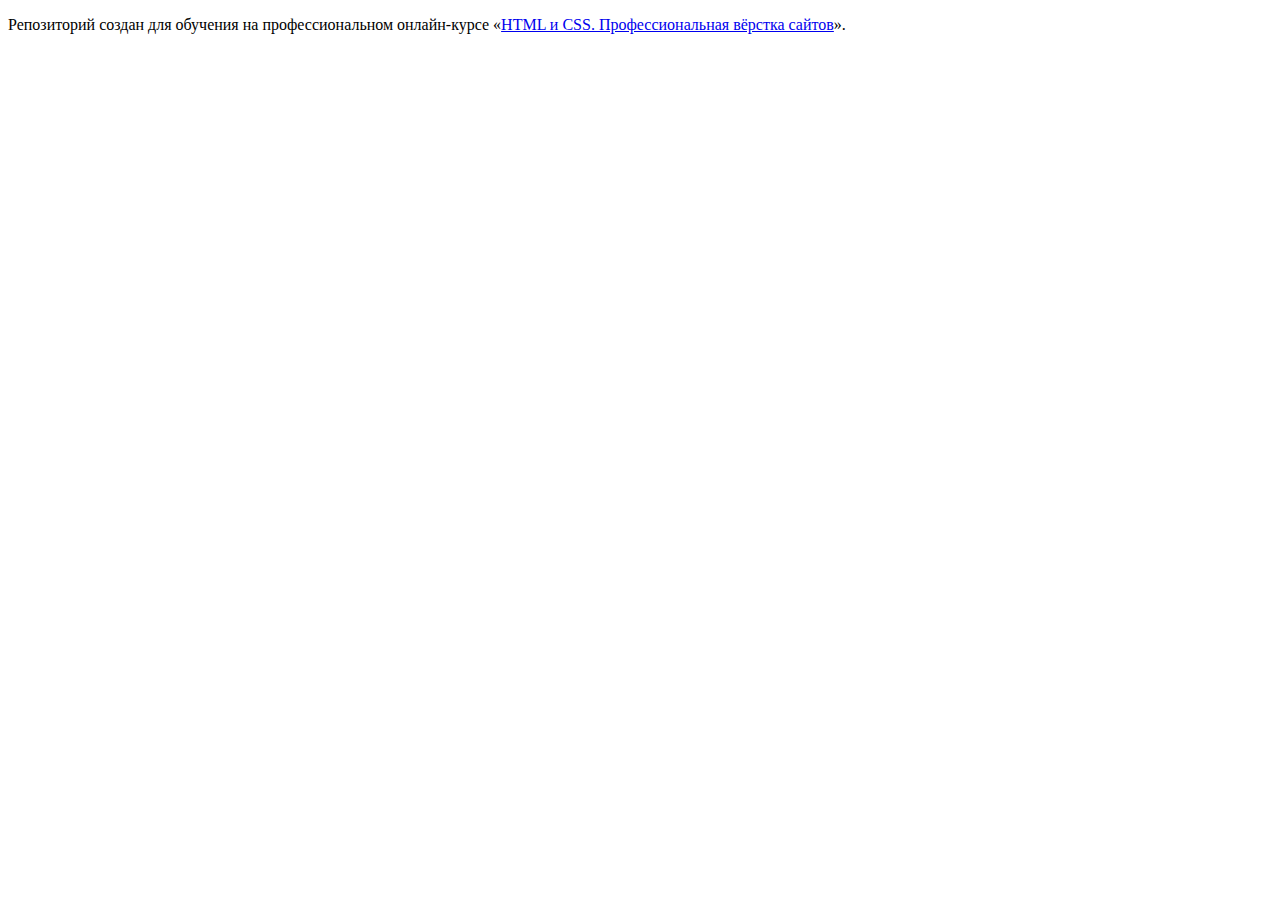
==== index.html @ 85254b1d ":hatching_chick:" ====
<!DOCTYPE html>
<html lang="ru">
  <head>
    <meta charset="utf-8">
    <title>HTML Academy: Девайс</title>
  </head>
  <body>

    <p>Репозиторий создан для обучения на профессиональном онлайн‑курсе «<a href="https://htmlacademy.ru/intensive/htmlcss">HTML и CSS. Профессиональная вёрстка сайтов</a>».</p>

  </body>
</html>
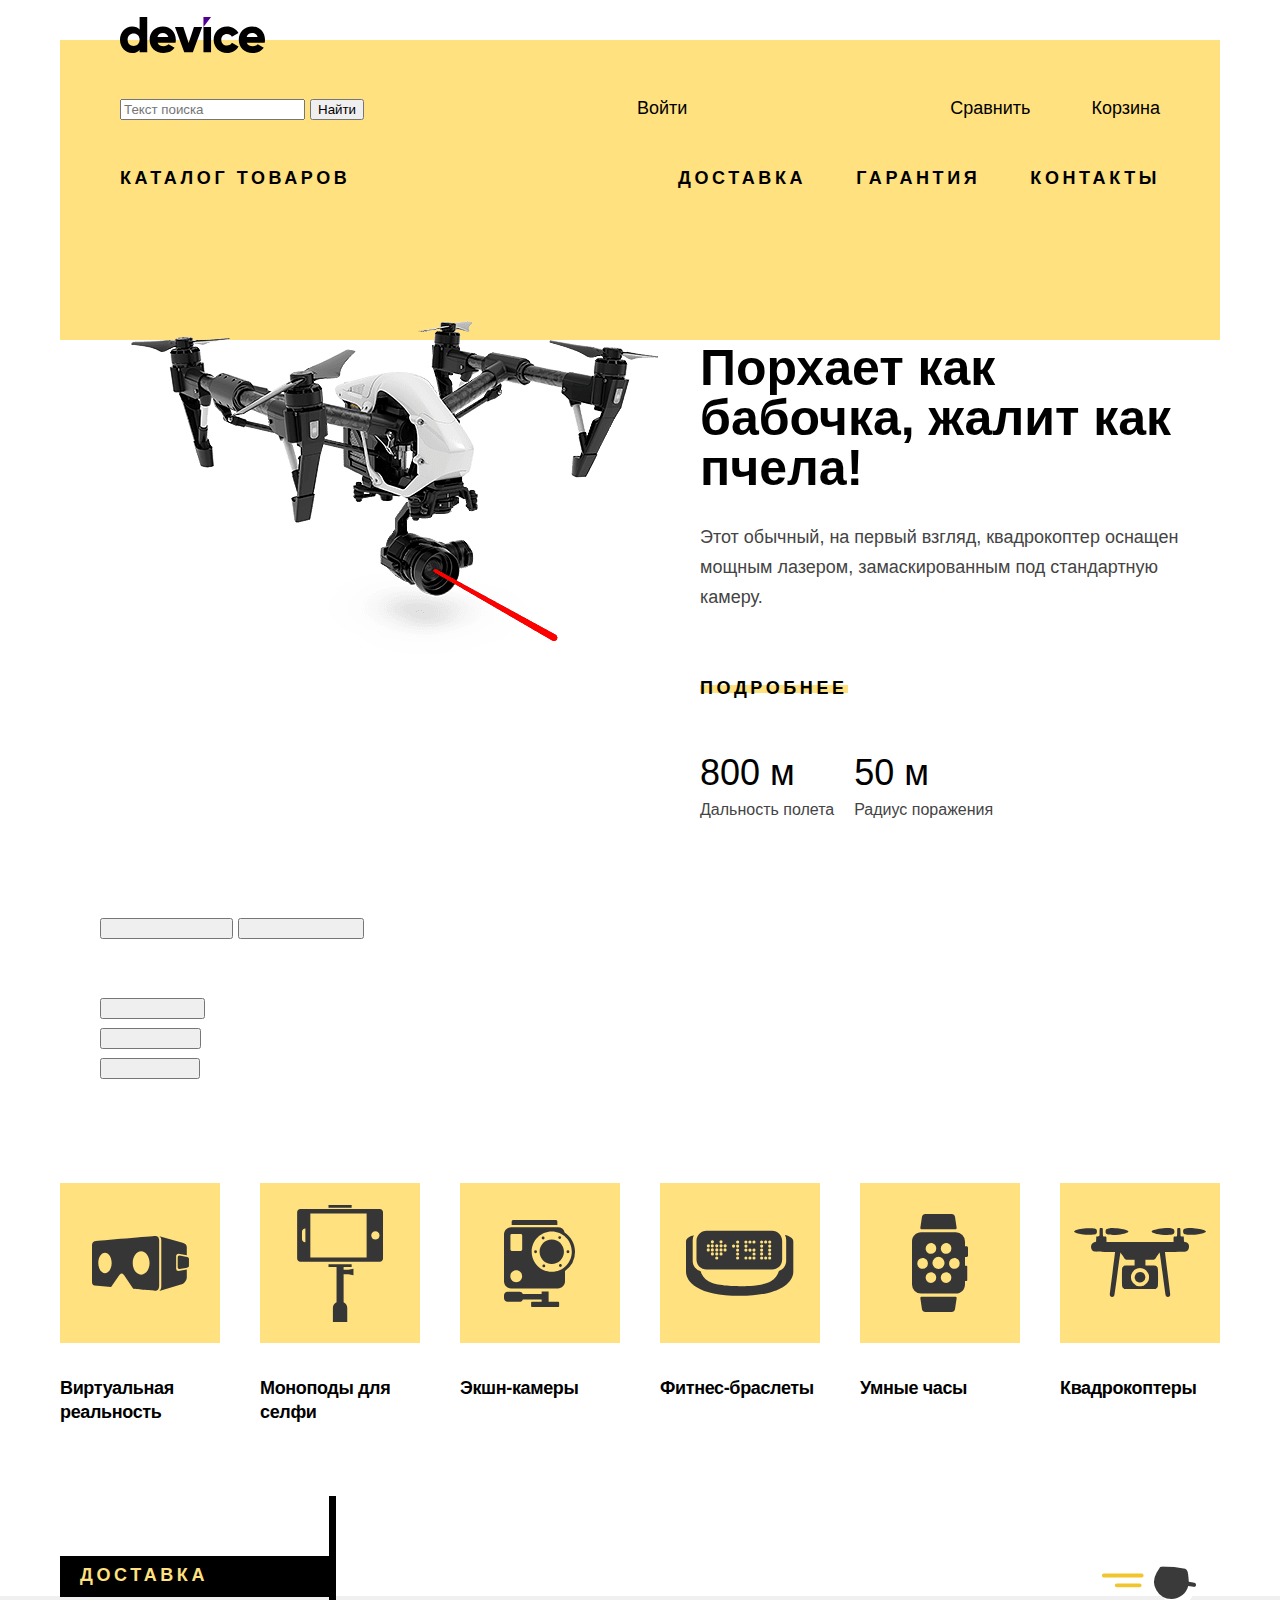
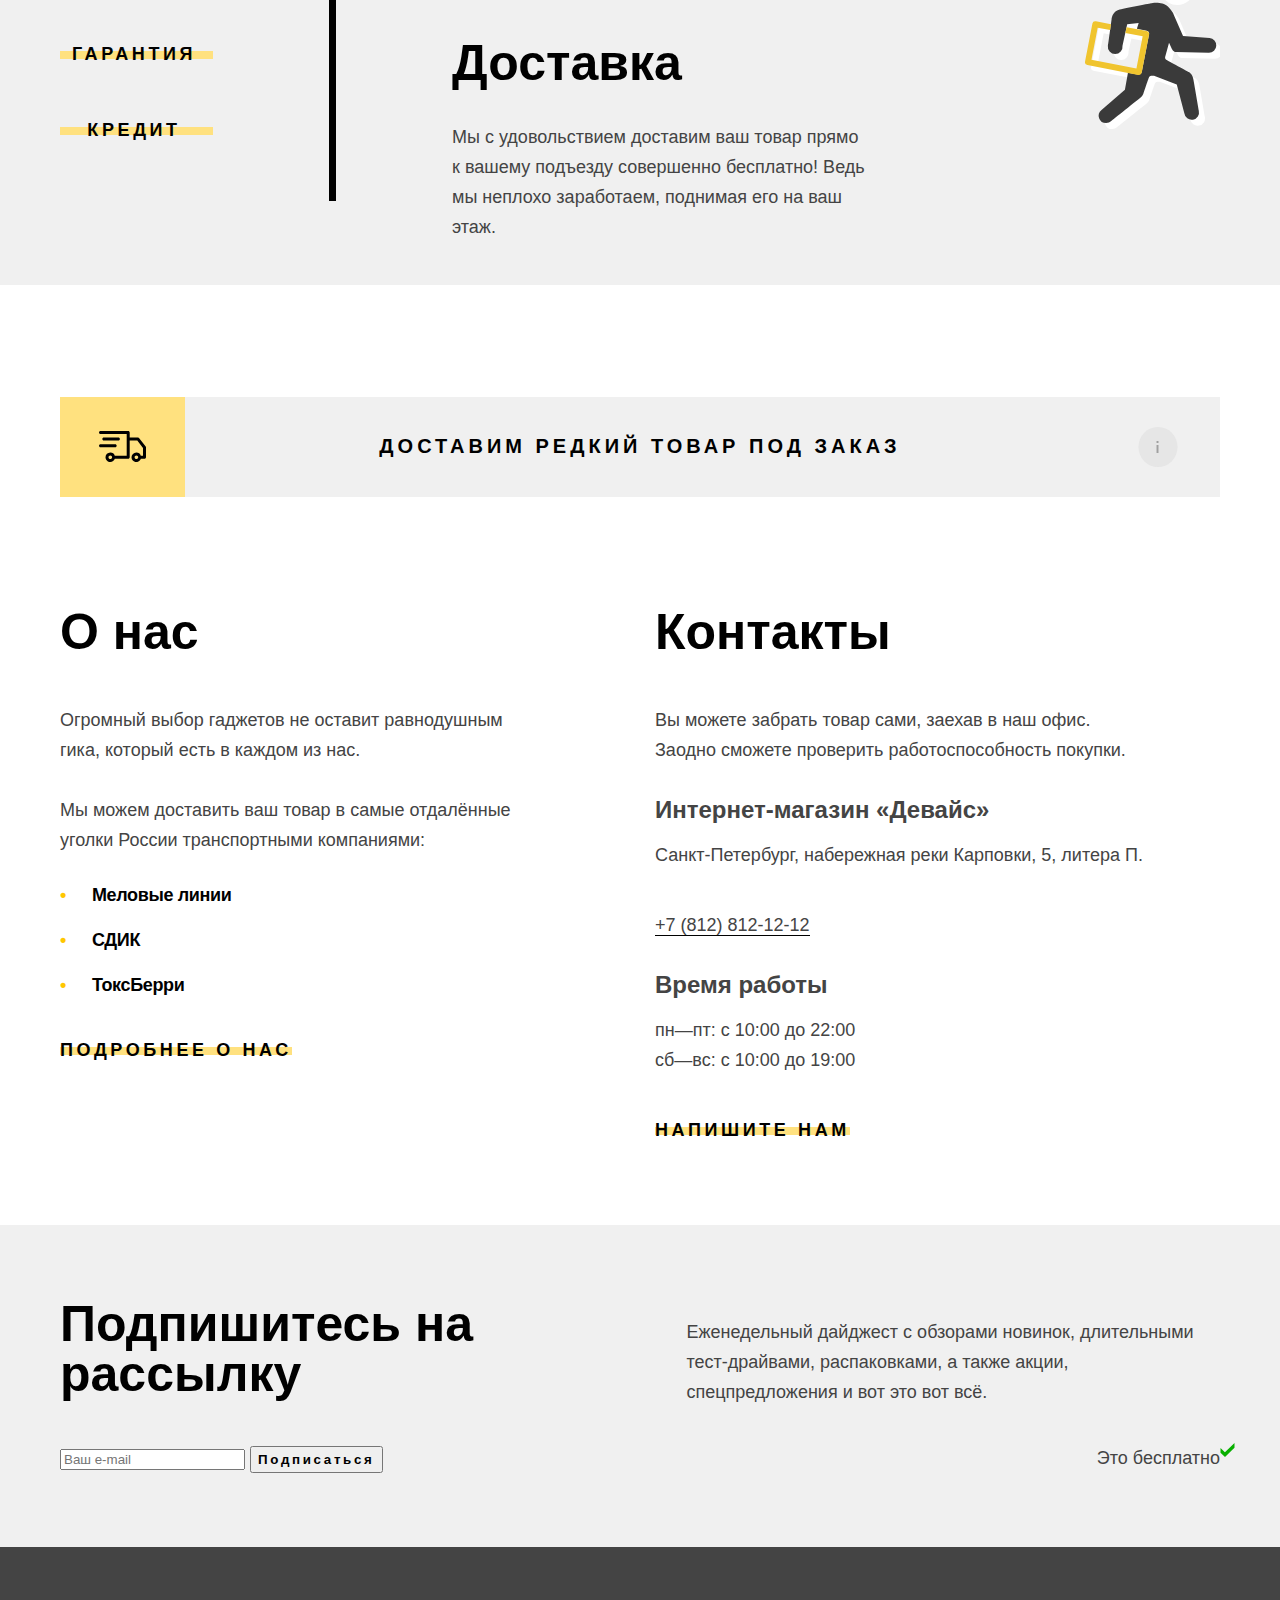
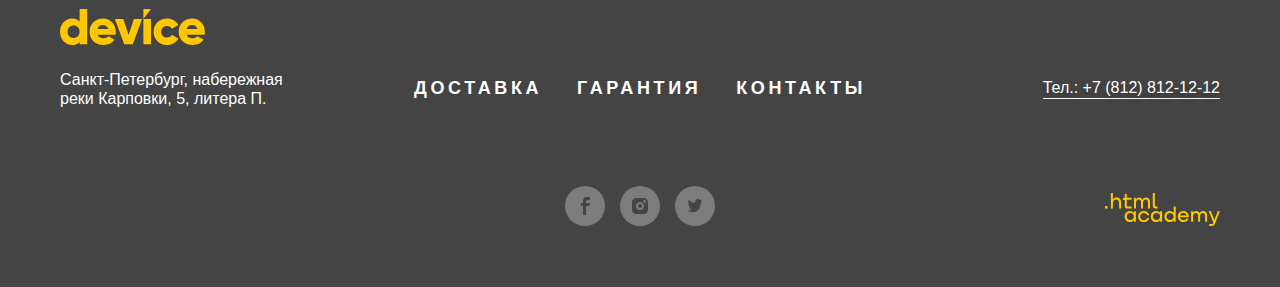
==== commit 3cc284e3: "Разметка главной и каталога" ====
--- a/index.html
+++ b/index.html
@@ -1,12 +1,265 @@
 <!DOCTYPE html>
 <html lang="ru">
-  <head>
-    <meta charset="utf-8">
-    <title>HTML Academy: Девайс</title>
-  </head>
-  <body>
 
-    <p>Репозиторий создан для обучения на профессиональном онлайн‑курсе «<a href="https://htmlacademy.ru/intensive/htmlcss">HTML и CSS. Профессиональная вёрстка сайтов</a>».</p>
+<head>
+    <meta charset="UTF-8">
+    <meta http-equiv="X-UA-Compatible" content="IE=edge">
+    <meta name="viewport" content="width=device-width, initial-scale=1.0">
+    <title>Device</title>
+    <link rel="stylesheet" href="styles/style.css">
+</head>
 
-  </body>
-</html>
+<body>
+    <header class="header-index container">
+        <div class="header-top">
+            <div class="header-inner-container">
+                <a class="header-logo"><img src="./images/logo-header.svg" alt="Device" width="145" height="36"></a>
+                <nav class="header-navigation">
+                    <div class="header-top-nav">
+                        <div class="header-top-nav-left">
+                            <form class="header-search" action="https://echo.htmlacademy.ru/" method="get">
+                                <input type="search" name="header-search" placeholder="Текст поиска">
+                                <input type="submit" value="Найти">
+                            </form>
+                            <a class="header-login" href="#">Войти</a>
+                        </div>
+                        <div class="header-top-nav-right">
+                            <a class="header-compare" href="#">Сравнить</a>
+                            <a class="header-basket" href="#">Корзина</a>
+                        </div>
+                    </div>
+                    <div class="header-undertop">
+                        <a class="dropdown" href="catalog.html">Каталог товаров</a>
+                        <div class="header-undertop-right">
+                            <a href="#">Доставка</a>
+                            <a href="#">Гарантия</a>
+                            <a href="#">Контакты</a>
+                        </div>
+                    </div>
+                </nav>
+                <h1 class="visually-hidden">Интернет-магазин Device</h1>
+            </div>
+        </div>
+        <section class="header-slider">
+            <h2 class="visually-hidden">Лучшие гаджеты от интернет-магазина Device</h2>
+            <ul class="header-slider-list">
+                <li class="header-slider-item">
+                    <div class="slider-image">
+                        <img class="header-slider-image" src="./images/index-slider/quadrocopter.png" alt="Фото квадрокоптера с лазером" width="560" height="560">
+                        <button class="slider-button slider-prev" type="button">
+            <span class="visually-hidden">Предыдущее фото</span>
+          </button>
+                        <button class="slider-button slider-next" type="button">
+            <span class="visually-hidden">Следующее фото</span>
+          </button>
+                    </div>
+                    <div class="header-slider-content">
+                        <p class="header-slider-title"><b>Порхает как бабочка, жалит как пчела!</b></p>
+                        <p class="header-slider-descr">Этот обычный, на первый взгляд, квадрокоптер оснащен мощным лазером, замаскированным под стандартную камеру.</p>
+                        <a class="btn-more" href="#">Подробнее</a>
+                        <div class="header-slider-parameters">
+                            <p class="slider-parameters-number">800 м<br><span class="header-slider-parameter">Дальность полета</span></p>
+                            <p class="slider-parameters-number">50 м<br><span class="header-slider-parameter">Радиус поражения</span></p>
+                        </div>
+                    </div>
+                </li>
+                <!-- <li class="header-slider-item">
+                    <div class="slider-image">
+                        <img class="header-slider-image" src="./images/index-slider/fitness-bracelet.png" alt="Фитнес-браслет для похудения" width="560" height="560">
+                        <button class="slider-button slider-prev" type="button">
+            <span class="visually-hidden">Предыдущее фото</span>
+          </button>
+                        <button class="slider-button slider-next" type="button">
+            <span class="visually-hidden">Следующее фото</span>
+          </button>
+                    </div>
+                    <div class="header-slider-content">
+                        <p class="header-slider-title"><b>Худеем правильно!</b></p>
+                        <p class="header-slider-descr">Мотивирующие фитнес-браслеты помогут найти в себе силы не пропускать занятия и соблюдать диету.</p>
+                        <a class="btn-more" href="#">Подробнее</a>
+                        <div class="header-slider-parameters">
+                            <p class="slider-parameters-number">48 часов<br><span class="header-slider-parameter">Без подзарядки</span></p>
+                        </div>
+                    </div>
+                </li>
+                <li class="header-slider-item">
+                    <div class="slider-image">
+                        <img class="header-slider-image" src="./images/index-slider/selfie-stick.png" alt="Длинная палка для селфи" width="560" height="560">
+                        <button class="slider-button slider-prev" type="button">
+            <span class="visually-hidden">Предыдущее фото</span>
+          </button>
+                        <button class="slider-button slider-next" type="button">
+            <span class="visually-hidden">Следующее фото</span>
+          </button>
+                    </div>
+                    <div class="header-slider-content">
+                        <p class="header-slider-title"><b>Делай селфи как Бен Стиллер!</b></p>
+                        <p class="header-slider-descr">Самая длинная палка для селфи доступна в нашем магазине. Восемь (Восемь, Карл!) метров длиной и весом всего 5 кг.</p>
+                        <a class="btn-more" href="#">Подробнее</a>
+                        <div class="header-slider-parameters">
+                            <p class="slider-parameters-number">8,5 м<br><span class="header-slider-parameter">Длина палки</span></p>
+                            <p class="slider-parameters-number">5 кг<br><span class="header-slider-parameter">Вес палки</span></p>
+                            <p class="slider-parameters-number">Карбон<br><span class="header-slider-parameter">Материал</span></p>
+                        </div>
+                    </div>
+                </li> -->
+            </ul>
+            <ol class="header-slider-pagination">
+                <li class="slider-pagination-item">
+                    <button class="slider-pagination-button slider-pagination-button-current" type="button">
+            <span class="visually-hidden">Первый слайд</span>
+          </button>
+                </li>
+                <li class="slider-pagination-item">
+                    <button class="slider-pagination-button slider-pagination-button-current" type="button">
+            <span class="visually-hidden">Второй слайд</span>
+          </button>
+                </li>
+                <li class="slider-pagination-item">
+                    <button class="slider-pagination-button slider-pagination-button-current" type="button">
+            <span class="visually-hidden">Третий слайд</span>
+          </button>
+                </li>
+            </ol>
+        </section>
+    </header>
+    <main class="main-index main-container">
+        <section class="catalog container">
+            <h2 class="visually-hidden">Популярные товары</h2>
+            <ul class="items">
+                <li class="item">
+                    <div class="item-img item-1"></div>
+                    <a href="#">Виртуальная реальность</a>
+                </li>
+                <li class="item">
+                    <div class="item-img item-2"></div>
+                    <a href="#">Моноподы для селфи</a>
+                </li>
+                <li class="item">
+                    <div class="item-img item-3"></div>
+                    <a href="#">Экшн-камеры</a>
+                </li>
+                <li class="item">
+                    <div class="item-img item-4"></div>
+                    <a href="#">Фитнес-браслеты</a>
+                </li>
+                <li class="item">
+                    <div class="item-img item-5"></div>
+                    <a href="#">Умные часы</a>
+                </li>
+                <li class="item">
+                    <div class="item-img item-6"></div>
+                    <a href="#">Квадрокоптеры</a>
+                </li>
+            </ul>
+        </section>
+        <section class="delivery">
+            <div class="delivery-position container">
+                <h2 class="visually-hidden">Доставка от интернет-магазина Device</h2>
+                <div class="delivery-inner">
+                    <div class="slider-conditions">
+                        <div class="slider-left-position">
+                            <ul class="slider-left">
+                                <li class="delivery-slider-active">Доставка</li>
+                                <li class="delivery-slider-default">Гарантия</li>
+                                <li class="delivery-slider-default">Кредит</li>
+                            </ul>
+                        </div>
+                        <dl class="slider-right">
+                            <dt>Доставка</dt>
+                            <dd>Мы с удовольствием доставим ваш товар прямо к вашему подъезду совершенно бесплатно! Ведь мы неплохо заработаем, поднимая его на ваш этаж.</dd>
+                            <dt class="visually-hidden">Гарантия</dt>
+                            <dd class="visually-hidden">Если из-за возгорания купленного у нас товара у вас сгорит дом — не переживайте, мы выдадим вам новый. Товар, не дом, конечно же.</dd>
+                            <dt class="visually-hidden">Кредит</dt>
+                            <dd class="visually-hidden">Залезть в долговую яму стало проще! Кредитные консультанты подберут для вас наиболее выгодные условия кредита. Выгодные для банка, разумеется.</dd>
+                        </dl>
+                    </div>
+                    <img src="./images/icons/delivery-icon.svg" alt="" width="136" height="164">
+                </div>
+            </div>
+        </section>
+        <section class="delivery-on-order container">
+            <h2 class="visually-hidden">Доставка гаджетов под заказ от интернет-магазина Device</h2>
+            <div class="delivery-on-order-inner">
+                <div class="delivery-on-order-left-icon"></div>
+                <p>Доставим редкий товар под заказ</p>
+                <div class="delivery-on-order-right-icon">
+                    <img src="./images/icons/inform-icon.svg" alt="" width="40" height="40">
+                </div>
+            </div>
+        </section>
+        <section class="about container">
+            <div class="about-us">
+                <h2>О нас</h2>
+                <p>Огромный выбор гаджетов не оставит равнодушным гика, который есть в каждом из нас.</p>
+                <p>Мы можем доставить ваш товар в самые отдалённые уголки России транспортными компаниями:</p>
+                <ul>
+                    <li>Меловые линии</li>
+                    <li>СДИК</li>
+                    <li>ТоксБерри</li>
+                </ul>
+                <a class="btn-more" href="#">Подробнее о нас</a>
+            </div>
+            <div class="contacts">
+                <h2>Контакты</h2>
+                <p>Вы можете забрать товар сами, заехав в наш офис.<br> Заодно сможете проверить работоспособность покупки.
+                </p>
+                <p class="contacts-name"><b>Интернет-магазин «Девайс»</b></p>
+                <address>
+          <p>Санкт-Петербург, набережная реки Карповки, 5, литера П.</p>
+          <a class="contacts-tel" href="tel:+78128121212">+7 (812) 812-12-12</a>
+        </address>
+                <p class="contacts-name"><b>Время работы</b></p>
+                <p>пн—пт: с 10:00 до 22:00<br>сб—вс: с 10:00 до 19:00</p>
+                <a class="btn-more" href="#">Напишите нам</a>
+            </div>
+        </section>
+        <section class="subscribe">
+            <div class="container">
+                <div class="subscribe-content">
+                    <h2>Подпишитесь на рассылку</h2>
+                    <p>Еженедельный дайджест с обзорами новинок, длительными тест-драйвами, распаковками, а также акции, спецпредложения и вот это вот всё.</p>
+                </div>
+                <div class="subscribe-contacts">
+                    <form action="https://echo.htmlacademy.ru/" method="post" class="subscribe-form">
+                        <input type="email" name="email" id="subscribe-form" placeholder="Ваш e-mail">
+                        <button class="subscribe-btn">Подписаться</button>
+                    </form>
+                    <p>Это бесплатно</p>
+                </div>
+            </div>
+        </section>
+    </main>
+    <footer>
+        <div class="footer-wrapper">
+            <div class="footer-container container">
+                <a class="footer-logo"><img src="./images/logo-footer.svg" alt="интернет-магазин Device" width="144.9" height="36"></a>
+                <div class="footer-content">
+                    <p>Санкт-Петербург, набережная реки Карповки, 5, литера П.</p>
+                    <ul class="footer-nav">
+                        <li><a href="#">Доставка</a></li>
+                        <li><a href="#">Гарантия</a></li>
+                        <li><a href="#">Контакты</a></li>
+                    </ul>
+                    <a class="footer-tel" href="tel:+78128121212">Тел.: +7 (812) 812-12-12</a>
+                </div>
+                <div class="footer-bottom">
+                    <div class="footer-line"></div>
+                    <ul class="footer-socials">
+                        <li><a class="facebook-icon" href="https://www.facebook.com/htmlacademy"><span
+                class="visually-hidden">Facebook</span></a></li>
+                        <li><a class="instagram-icon" href="https://www.instagram.com/htmlacademy/"><span
+                class="visually-hidden">Instagram</span></a></li>
+                        <li><a class="twitter-icon" href="https://www.twitter.com/htmlacademy_ru"><span
+                class="visually-hidden">Twitter</span></a></li>
+                    </ul>
+                    <div class="footer-partner">
+                        <a href="https://htmlacademy.ru/"><img src="./images/logo-academy.svg" alt="html academy" width="115" height="33"></a>
+                    </div>
+                </div>
+            </div>
+        </div>
+    </footer>
+</body>
+
+</html>--- a/styles/style.css
+++ b/styles/style.css
@@ -0,0 +1,1082 @@
+/* Colors */
+
+:root {
+    --black: #000000;
+    --dark: #444444;
+    --gray: #dcdcdc;
+    --light-gray: #ebebeb;
+    --light: #f0f0f0;
+    --white: #ffffff;
+    --yellow: #ffe17f;
+    --yellow-hover: #ffc700;
+    --violet: #af4fff;
+    --red: #ff3d3d;
+    --orange: #fd912e;
+    --green: #08af00;
+}
+
+
+/* цвета внесла все, что были указаны в палитре в макете» */
+
+
+/* Fonts */
+
+@font-face {
+    font-family: "Raleway";
+    font-style: normal;
+    font-weight: 800;
+    src: url("fonts/raleway/raleway-800.woff2") format("woff2");
+    font-display: swap;
+}
+
+@font-face {
+    font-family: "Rubik";
+    font-style: normal;
+    font-weight: 400;
+    src: url("fonts/rubik/rubik-400.woff2") format("woff2");
+    font-display: swap;
+}
+
+@font-face {
+    font-family: "Rubik";
+    font-style: normal;
+    font-weight: 700;
+    src: url("fonts/rubik/rubik-700.woff2") format("woff2");
+    font-display: swap;
+}
+
+@font-face {
+    font-family: "Rubik";
+    font-style: normal;
+    font-weight: 800;
+    src: url("fonts/rubik/rubik-800.woff2") format("woff2");
+    font-display: swap;
+}
+
+
+/* скрыла пока что так заголовки, которые не будут выводиться */
+
+.visually-hidden {
+    visibility: hidden;
+    width: 0;
+    height: 0;
+}
+
+
+/* General */
+
+html {
+    height: 100%;
+}
+
+body {
+    margin: 0;
+    display: flex;
+    flex-direction: column;
+    min-height: 100%;
+    font-family: "Rubik", sans-serif;
+    font-size: 18px;
+    line-height: 30px;
+    background-color: var(--white);
+    color: var(--dark);
+}
+
+.container {
+    width: 1160px;
+    margin: 0 auto;
+}
+
+.main-container {
+    flex-grow: 1;
+}
+
+.btn-more {
+    position: relative;
+    font-family: "Raleway", sans-serif;
+    font-weight: 800;
+    line-height: 21.13px;
+    color: var(--black);
+    text-transform: uppercase;
+    text-decoration: none;
+    letter-spacing: 0.2em;
+    text-align: center;
+}
+
+.btn-more::after {
+    display: block;
+    position: absolute;
+    content: " ";
+    top: 35%;
+    width: 100%;
+    height: 8px;
+    background-color: var(--yellow);
+    z-index: -1;
+}
+
+h2 {
+    font-family: "Raleway", sans-serif;
+    font-size: 50px;
+    font-weight: 800;
+    line-height: 50px;
+    color: var(--black);
+}
+
+
+/* Header */
+
+
+/* Формы пока что не трогала */
+
+
+/* Общее */
+
+.header-top {
+    height: 300px;
+    margin-top: 40px;
+    background-color: var(--yellow);
+    color: var(--black);
+}
+
+.header-inner-container {
+    width: 1040px;
+    display: flex;
+    flex-direction: column;
+    margin: auto;
+    position: relative;
+    bottom: 22.61px;
+}
+
+.header-navigation a {
+    text-decoration: none;
+    color: var(--black);
+}
+
+.header-logo img {
+    display: block;
+}
+
+.header-logo {
+    margin-bottom: 40px;
+    width: 145px;
+}
+
+
+/* Верхняя строка header-меню */
+
+.header-top-nav {
+    display: flex;
+    align-items: center;
+    margin-bottom: 45px;
+}
+
+.header-top-nav-left {
+    display: flex;
+    align-items: center;
+}
+
+.header-search {
+    width: 517px;
+}
+
+.header-top-nav-left a {
+    margin-left: auto;
+}
+
+
+/* .header-login::before {
+    display: block;
+    content: "";
+    width: 15px;
+    height: 12px;
+    background-image: url('../images/icons/header/login-icon.svg');
+    background-repeat: no-repeat;
+    background-size: contain;
+} */
+
+.header-top-nav-right {
+    display: flex;
+    align-items: center;
+    justify-content: flex-end;
+    margin-left: auto;
+    width: 240px;
+}
+
+.header-top-nav-right a:not(:last-child) {
+    margin-right: 61px;
+}
+
+
+/* .header-compare::before {
+    display: block;
+    content: "";
+    width: 10px;
+    height: 12px;
+    background-image: url('../images/icons/header/compare-icon.svg');
+    background-repeat: no-repeat;
+    background-size: contain;
+} */
+
+
+/* .header-basket::before {
+    display: block;
+    content: "";
+    width: 13px;
+    height: 21px;
+    background-image: url('../images/icons/header/basket-icon.svg');
+    background-repeat: no-repeat;
+    background-size: contain;
+} */
+
+
+/* Вторая строка в header-меню */
+
+.header-undertop {
+    display: flex;
+    font-family: "Raleway", sans-serif;
+    font-weight: 800;
+    line-height: 21.13px;
+    text-transform: uppercase;
+    letter-spacing: 0.2em;
+}
+
+.dropdown {
+    margin-right: auto;
+}
+
+.header-undertop-right {
+    width: 471px;
+    display: flex;
+    justify-content: flex-end;
+}
+
+.header-undertop-right a:not(:last-child) {
+    margin-right: 50px;
+}
+
+
+/* .dropdown::after {
+    display: block;
+    content: "";
+    width: 50px;
+    height: 50px;
+    background-image: url('../images/icons/header/catalog-dropdown-icon.svg');
+} */
+
+
+/* Header slider */
+
+.header-slider h2,
+.header-slider-list {
+    margin: 0;
+}
+
+.header-slider-item {
+    display: flex;
+    list-style-type: none;
+    position: relative;
+    bottom: 32px;
+}
+
+.header-slider-image {
+    margin-right: 40px;
+    position: relative;
+    bottom: 120px;
+}
+
+.header-slider-title {
+    margin: 0;
+    margin-bottom: 29px;
+    font-family: "Raleway", sans-serif;
+    font-size: 50px;
+    font-weight: 800;
+    line-height: 50px;
+    color: var(--black);
+}
+
+.header-slider-descr {
+    margin: 0;
+    margin-bottom: 61px;
+}
+
+.header-slider-content a {
+    display: inline-block;
+}
+
+.header-slider-content .btn-more {
+    margin-bottom: 59px;
+}
+
+.header-slider-parameters {
+    display: flex;
+}
+
+.header-slider-parameter {
+    margin-top: 12px;
+    font-size: 16px;
+    color: var(--dark)
+}
+
+.slider-parameters-number {
+    font-size: 36px;
+    color: var(--black);
+}
+
+.header-slider-parameters p {
+    margin: 0;
+}
+
+.header-slider-parameters p:not(:last-child) {
+    margin-right: 20px;
+}
+
+.slider-pagination-item {
+    list-style: none;
+}
+
+
+/* Catalog */
+
+.catalog {
+    margin-bottom: 172px;
+}
+
+.items {
+    display: flex;
+    margin: 0 auto;
+    padding: 0;
+}
+
+.item {
+    list-style-type: none;
+}
+
+.item:not(:last-child) {
+    margin-right: 40px;
+}
+
+.item-img {
+    width: 160px;
+    height: 160px;
+    background-color: var(--yellow);
+    background-size: auto;
+    background-repeat: no-repeat;
+    background-position: center;
+    margin-bottom: 33px;
+}
+
+.item-1 {
+    background-image: url("../images/index-catalog/catalog-1.svg");
+}
+
+.item-2 {
+    background-image: url("../images/index-catalog/catalog-2.svg");
+}
+
+.item-3 {
+    background-image: url("../images/index-catalog/catalog-3.svg");
+}
+
+.item-4 {
+    background-image: url("../images/index-catalog/catalog-4.svg");
+}
+
+.item-5 {
+    background-image: url("../images/index-catalog/catalog-5.svg");
+}
+
+.item-6 {
+    background-image: url("../images/index-catalog/catalog-6.svg");
+}
+
+.item a {
+    display: block;
+    font-family: "Raleway", sans-serif;
+    font-weight: 800;
+    line-height: 24px;
+    text-decoration: none;
+    color: var(--black);
+    letter-spacing: -0.02em;
+}
+
+
+/* Delivery */
+
+.delivery {
+    background-color: var(--light);
+    height: 289px;
+    margin-bottom: 70px;
+}
+
+.delivery-inner {
+    display: flex;
+}
+
+.delivery-inner img {
+    position: relative;
+    bottom: 72px;
+}
+
+.slider-right {
+    width: 46%;
+    margin: 0;
+    padding: 0;
+    padding-left: 116px;
+}
+
+.slider-conditions {
+    display: flex;
+    margin-right: 123.85px;
+}
+
+.slider-conditions dt {
+    margin-bottom: 34px;
+    font-family: "Raleway", sans-serif;
+    font-size: 50px;
+    line-height: 50px;
+    color: var(--black);
+    font-weight: 800;
+}
+
+.slider-conditions dd {
+    margin-left: 0;
+}
+
+.slider-left {
+    border-right: 7px solid var(--black);
+    padding-left: 0;
+    position: relative;
+    bottom: 160px;
+    padding-top: 60px;
+    padding-bottom: 60px;
+}
+
+.delivery-slider-default {
+    position: relative;
+    z-index: 1;
+    font-family: "Raleway", sans-serif;
+    text-align: center;
+    line-height: 21.13px;
+    font-weight: 800;
+    text-transform: uppercase;
+    list-style-type: none;
+    color: var(--black);
+    letter-spacing: 0.2em;
+    padding-right: 121px;
+}
+
+.slider-left li:not(:last-child) {
+    margin-bottom: 55px;
+}
+
+.slider-left li:first-child {
+    margin-bottom: 47px;
+}
+
+.delivery-slider-default::after {
+    display: block;
+    position: absolute;
+    content: " ";
+    top: 35%;
+    width: 152.73px;
+    height: 8px;
+    background-color: var(--yellow);
+    z-index: -1;
+}
+
+.delivery-slider-active {
+    padding-top: 9px;
+    padding-left: 20px;
+    padding-bottom: 11px;
+    background-color: var(--black);
+    color: var(--yellow);
+    font-family: "Raleway", sans-serif;
+    line-height: 21.13px;
+    font-weight: 800;
+    text-transform: uppercase;
+    list-style-type: none;
+    letter-spacing: 0.2em;
+    padding-right: 121px;
+}
+
+
+/* Delivery on order */
+
+.delivery-on-order {
+    margin-bottom: 70px;
+}
+
+.delivery-on-order-inner {
+    display: flex;
+    justify-content: space-between;
+    background-color: var(--light);
+}
+
+.delivery-on-order p {
+    margin: auto;
+    display: flex;
+    justify-content: center;
+    flex-grow: 1;
+    font-family: "Raleway", sans-serif;
+    font-size: 20px;
+    font-weight: 800;
+    line-height: 23.48px;
+    text-transform: uppercase;
+    color: var(--black);
+    letter-spacing: 0.2em;
+}
+
+.delivery-on-order-left-icon {
+    width: 125px;
+    height: 100px;
+    background-color: var(--yellow);
+    background-image: url("../images/icons/truck-icon.svg");
+    background-repeat: no-repeat;
+    background-size: auto;
+    background-position: center;
+}
+
+.delivery-on-order-right-icon {
+    width: 125px;
+}
+
+.delivery-on-order img {
+    position: relative;
+    top: 50%;
+    left: 50%;
+    transform: translate(-50%, -50%);
+}
+
+
+/* About*/
+
+.about {
+    display: flex;
+    margin-bottom: 80px;
+}
+
+.about-us {
+    width: 40%;
+    margin-right: 131px;
+}
+
+.about-us p,
+.contacts p {
+    margin: 0;
+    margin-bottom: 30px;
+}
+
+.about-us ul {
+    margin-top: 0;
+    margin-bottom: 40px;
+    padding-left: 26px;
+}
+
+.about-us h2,
+.contacts h2 {
+    margin: 0;
+    margin-top: 40px;
+    margin-bottom: 48px;
+}
+
+.about-us li {
+    font-weight: 700;
+    line-height: 20px;
+    color: var(--black);
+    letter-spacing: -0.02em;
+    list-style-type: none;
+}
+
+.about-us li:not(:last-child) {
+    margin-bottom: 25px;
+}
+
+.about-us li::before {
+    content: '\2022';
+    color: var(--yellow-hover);
+    position: relative;
+    left: -26px;
+}
+
+.contacts address {
+    font-style: normal;
+    margin-bottom: 30px;
+}
+
+.contacts address p {
+    margin-bottom: 0;
+}
+
+p.contacts-name {
+    font-weight: 700;
+    font-size: 24px;
+    margin-bottom: 15px;
+}
+
+.contacts-tel {
+    color: inherit;
+    border-bottom: 1px solid var(--black);
+    text-decoration: none;
+}
+
+.contacts p:last-of-type {
+    margin-bottom: 40px;
+}
+
+
+/* Subscribe */
+
+.subscribe {
+    display: flex;
+    flex-direction: column;
+    padding-top: 74px;
+    padding-bottom: 56px;
+    position: relative;
+    background-color: var(--light);
+}
+
+.subscribe h2 {
+    margin: 0;
+}
+
+.subscribe-content {
+    display: flex;
+}
+
+.subscribe-content h2 {
+    width: 40%;
+}
+
+.subscribe-content p {
+    width: 46%;
+    margin-left: auto;
+}
+
+.subscribe-contacts {
+    margin-top: auto;
+    display: flex;
+    align-items: center;
+}
+
+.subscribe-contacts p {
+    margin-left: auto;
+}
+
+.subscribe-btn {
+    font-family: "Raleway", sans-serif;
+    font-weight: 800;
+    line-height: 21px;
+    letter-spacing: 0.2em;
+    cursor: pointer;
+    text-align: center;
+}
+
+.subscribe-contacts p::after {
+    content: "";
+    width: 20px;
+    height: 20px;
+    position: absolute;
+    background-image: url('../images/icons/mark-icon.svg');
+    background-repeat: no-repeat;
+    block-size: cover;
+}
+
+
+/* Footer */
+
+.footer-wrapper {
+    background-color: var(--dark);
+}
+
+.footer-container {
+    padding-top: 62px;
+    padding-bottom: 61px;
+    display: flex;
+    flex-direction: column;
+}
+
+.footer-container a {
+    color: var(--white);
+    text-decoration: none;
+}
+
+.footer-container p {
+    font-size: 16px;
+    line-height: 19px;
+    color: var(--white);
+}
+
+.footer-content {
+    display: flex;
+    align-items: center;
+    margin-bottom: 62px;
+}
+
+.footer-content p {
+    width: 20%;
+}
+
+.footer-tel {
+    margin-left: auto;
+    font-size: 16px;
+    line-height: 20px;
+    border-bottom: 1px solid var(--white);
+    text-shadow: 0px 4px 4px rgba(0, 0, 0, 0.25);
+}
+
+.footer-nav {
+    display: flex;
+    justify-content: center;
+    width: 60%;
+    padding: 0;
+    font-family: "Raleway", sans-serif;
+    font-weight: 800;
+    line-height: 21.13px;
+    text-transform: uppercase;
+    letter-spacing: 0.2em;
+    list-style-type: none;
+}
+
+.footer-nav li:not(:last-child) {
+    margin-right: 35px;
+}
+
+.footer-bottom {
+    display: flex;
+}
+
+.footer-partner {
+    width: 20%;
+    position: relative;
+}
+
+.footer-bottom img {
+    display: block;
+    margin-left: auto;
+    position: absolute;
+    bottom: 0;
+    right: 0;
+}
+
+.footer-line {
+    width: 20%;
+}
+
+.footer-socials {
+    margin: 0 auto;
+    padding: 0;
+    display: flex;
+    list-style: none;
+}
+
+.footer-socials li:not(:last-child) {
+    margin-right: 15px;
+}
+
+.footer-socials a {
+    display: block;
+    width: 40px;
+    height: 40px;
+    border-radius: 50%;
+    background-color: rgba(255, 255, 255, 0.3);
+}
+
+.facebook-icon {
+    background-image: url("../images/icons/social/facebook-icon.svg");
+    background-size: 9px auto;
+    background-repeat: no-repeat;
+    background-position: center;
+}
+
+.instagram-icon {
+    background-image: url("../images/icons/social/instagram-icon.svg");
+    background-size: 16px auto;
+    background-repeat: no-repeat;
+    background-position: center;
+}
+
+.twitter-icon {
+    background-image: url("../images/icons/social/twitter-icon.svg");
+    background-size: 14px auto;
+    background-repeat: no-repeat;
+    background-position: center;
+}
+
+
+/* Страница каталога catalog.html*/
+
+
+/* General */
+
+.main-inner {
+    color: var(--black);
+    background-color: var(--light);
+}
+
+.page-undertop-container {
+    width: 1040px;
+    display: flex;
+    flex-direction: column;
+    margin: 0 auto;
+}
+
+
+/* Header */
+
+.header-top {
+    margin-bottom: 35px;
+}
+
+.topmenuitem-disabled {
+    opacity: 0.3;
+}
+
+.header-top-catalog {
+    height: 186px;
+}
+
+
+/* Main */
+
+.catalog-top {
+    background-color: var(--white);
+}
+
+.catalog-head h1 {
+    margin: 0;
+    margin-bottom: 16px;
+    font-family: "Raleway", sans-serif;
+    font-size: 50px;
+    font-weight: 800;
+    line-height: 50px;
+    color: var(--black);
+}
+
+.catalog-products-container {
+    display: flex;
+    width: 1160px;
+    background-color: var(--light);
+}
+
+
+/* Breadcrumbs */
+
+.breadcrumbs {
+    display: flex;
+    font-size: 16px;
+    line-height: 19px;
+    margin: 0;
+    padding-left: 0;
+    margin-bottom: 35px;
+}
+
+.breadcrumbs-link {
+    color: inherit;
+    text-decoration: none;
+}
+
+.breadcrumbs-item {
+    list-style-type: none;
+}
+
+.breadcrumbs-item:not(:last-child) {
+    margin-right: 36px;
+}
+
+.breadcrumbs-item:not(:last-child)::after {
+    content: "";
+    display: block;
+    width: 4px;
+    height: 7px;
+    background-image: url('../images/icons/breadcrumbs-icon.svg');
+    background-position: center;
+    background-repeat: no-repeat;
+    background-size: contain;
+}
+
+
+/* Фильтры + блок сортировки */
+
+.products {
+    width: 840px;
+    background-color: var(--white);
+}
+
+.products h2 {
+    margin: 0;
+}
+
+.catalog-filters {
+    margin-right: 60px;
+    margin-left: 60px;
+    padding-top: 25px;
+}
+
+.catalog-sort {
+    display: flex;
+    justify-content: space-between;
+    padding-top: 25px;
+    padding-bottom: 25px;
+    padding-left: 40px;
+    background-color: var(--light);
+}
+
+.catalog-filters-title,
+.catalog-sort p {
+    margin: 0;
+    font-family: "Raleway", sans-serif;
+    font-weight: 800;
+    font-size: 16px;
+    line-height: 19px;
+    letter-spacing: 0.2em;
+    text-transform: uppercase;
+}
+
+.filter-first {
+    border-bottom: 3px solid black;
+    width: 200px;
+}
+
+.sort-control {
+    background: var(--light);
+    border: 1px solid var(--light);
+}
+
+.sort-mark {
+    display: block;
+    width: 20px;
+    height: 20px;
+    background-position: center;
+    background-size: contain;
+    background-repeat: no-repeat;
+}
+
+.sort-top {
+    background-image: url("../images/icons/sort-triangle-up.svg");
+}
+
+.sort-down {
+    background-image: url("../images/icons/sort-triangle-down.svg");
+}
+
+
+/* Сетка с товарами */
+
+.products-list {
+    display: flex;
+    flex-wrap: wrap;
+    margin: 0;
+    padding-top: 70px;
+    padding-bottom: 44px;
+    background-color: var(--white);
+}
+
+.products-item {
+    display: flex;
+    flex-direction: column;
+    margin-bottom: 44px;
+    list-style-type: none;
+}
+
+.products-item:nth-child(odd) {
+    margin-right: 40px;
+}
+
+.product-image {
+    width: 360px;
+    height: 380px;
+    margin-bottom: 32px;
+    display: block;
+}
+
+.product-price {
+    line-height: 21.33px;
+    color: var(--dark);
+}
+
+.product-name {
+    font-weight: 700;
+    line-height: 20px;
+    letter-spacing: -0.02em;
+    text-decoration: none;
+    color: inherit;
+}
+
+.load-more-btn {
+    width: 100%;
+    margin: 0;
+    margin-bottom: 44px;
+    display: block;
+    text-align: center;
+    padding: 18px 0;
+    text-decoration: none;
+    color: inherit;
+    font-family: "Raleway", sans-serif;
+    font-weight: 800;
+    font-size: 16px;
+    line-height: 19px;
+    text-transform: uppercase;
+    letter-spacing: 0.2em;
+    border: 3px solid #E5E5E5;
+    background-color: var(--white);
+}
+
+
+/* Pagination */
+
+.page-inner-container {
+    width: 760px;
+    display: flex;
+    flex-direction: column;
+    margin: 0 auto;
+}
+
+.pagination-list {
+    display: flex;
+    align-items: center;
+    margin: 0;
+    padding-left: 0;
+}
+
+.pagination {
+    width: 100%;
+    display: flex;
+    justify-content: space-between;
+    background: var(--light-gray);
+    margin-bottom: 78px;
+    padding-top: 25.5px;
+    padding-bottom: 25.5px;
+}
+
+.pagination-item {
+    list-style-type: none;
+}
+
+.pagination-item:not(:last-child) {
+    margin-right: 25px;
+}
+
+.pagination-link,
+.pagination-dots {
+    text-decoration: none;
+    color: rgba(68, 68, 68, 0.3);
+    font-size: 16px;
+    line-height: 20px;
+}
+
+.pagination-prev,
+.pagination-next {
+    color: var(--black);
+    font-family: "Raleway", sans-serif;
+    font-weight: 800;
+    line-height: 21px;
+    letter-spacing: 0.2em;
+    text-transform: uppercase;
+}
+
+.pagination-prev {
+    margin-left: 25px;
+}
+
+.pagination-next {
+    margin-right: 25px;
+}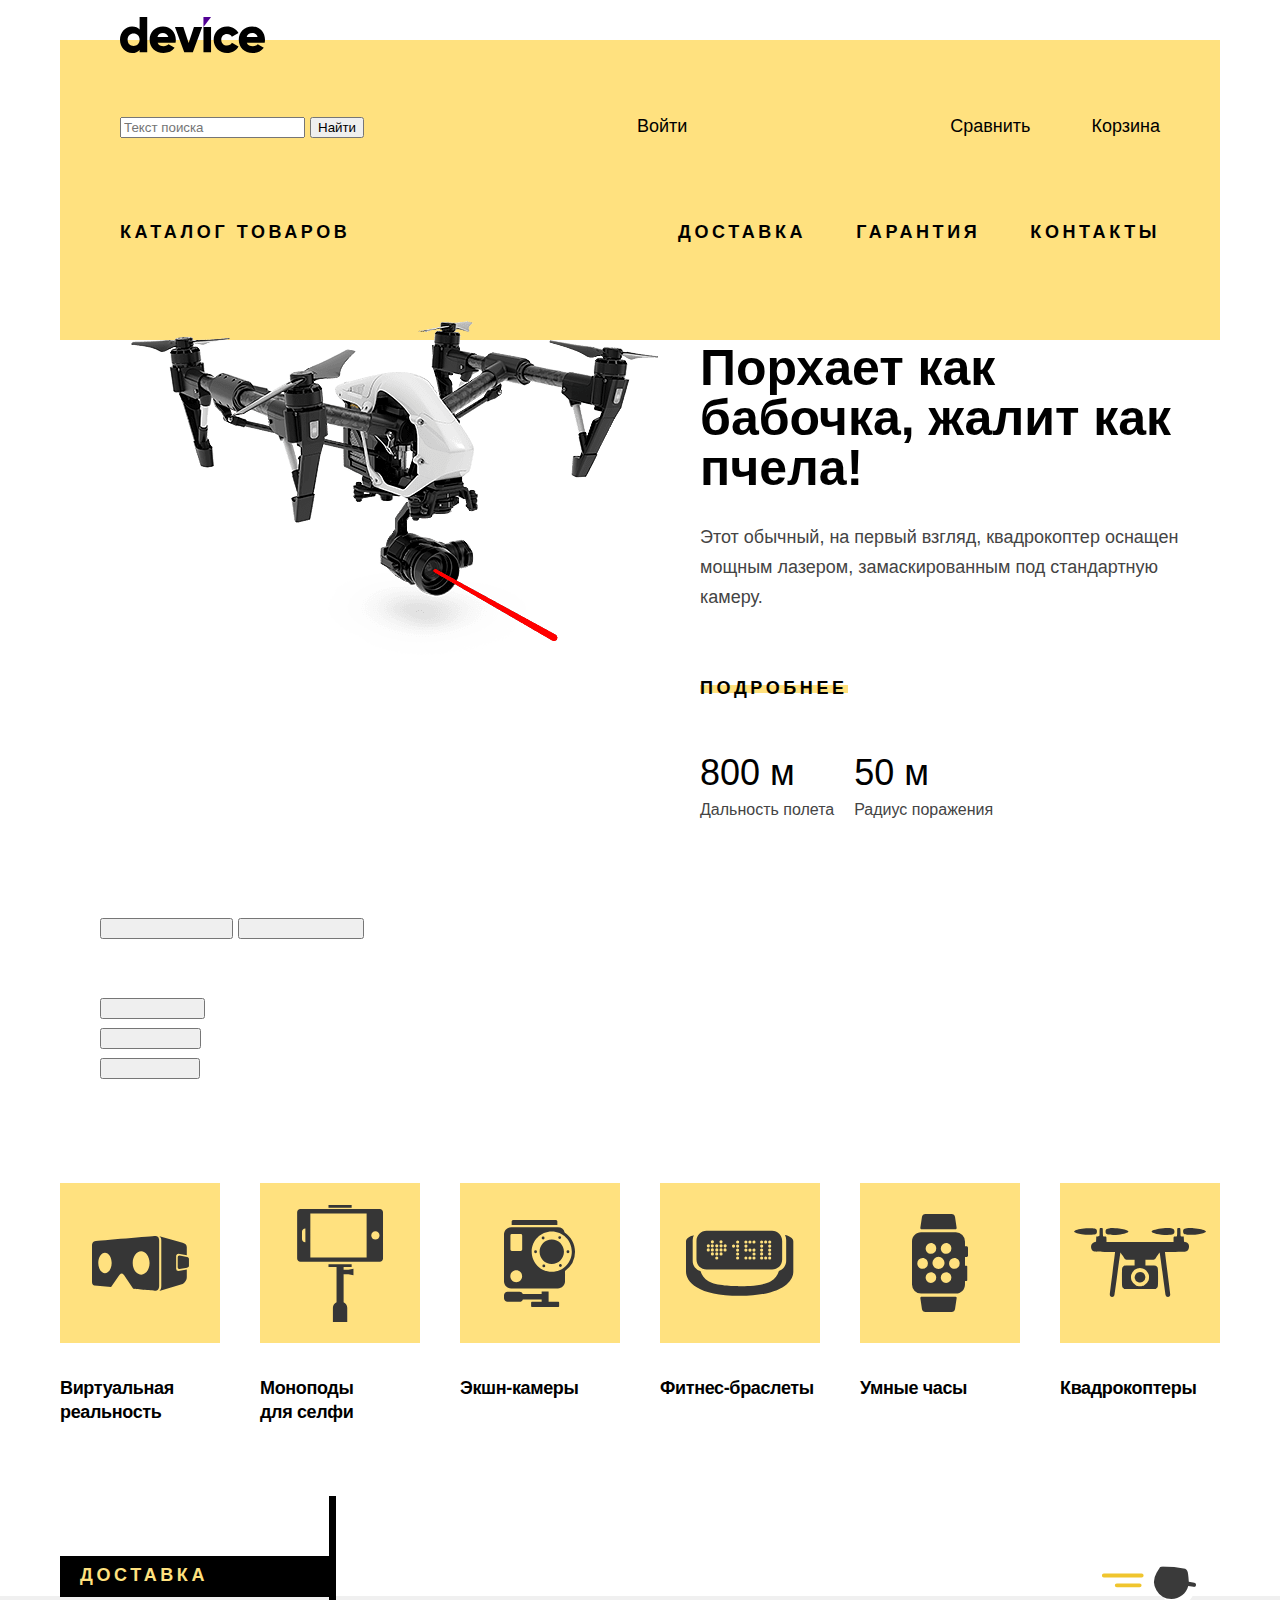
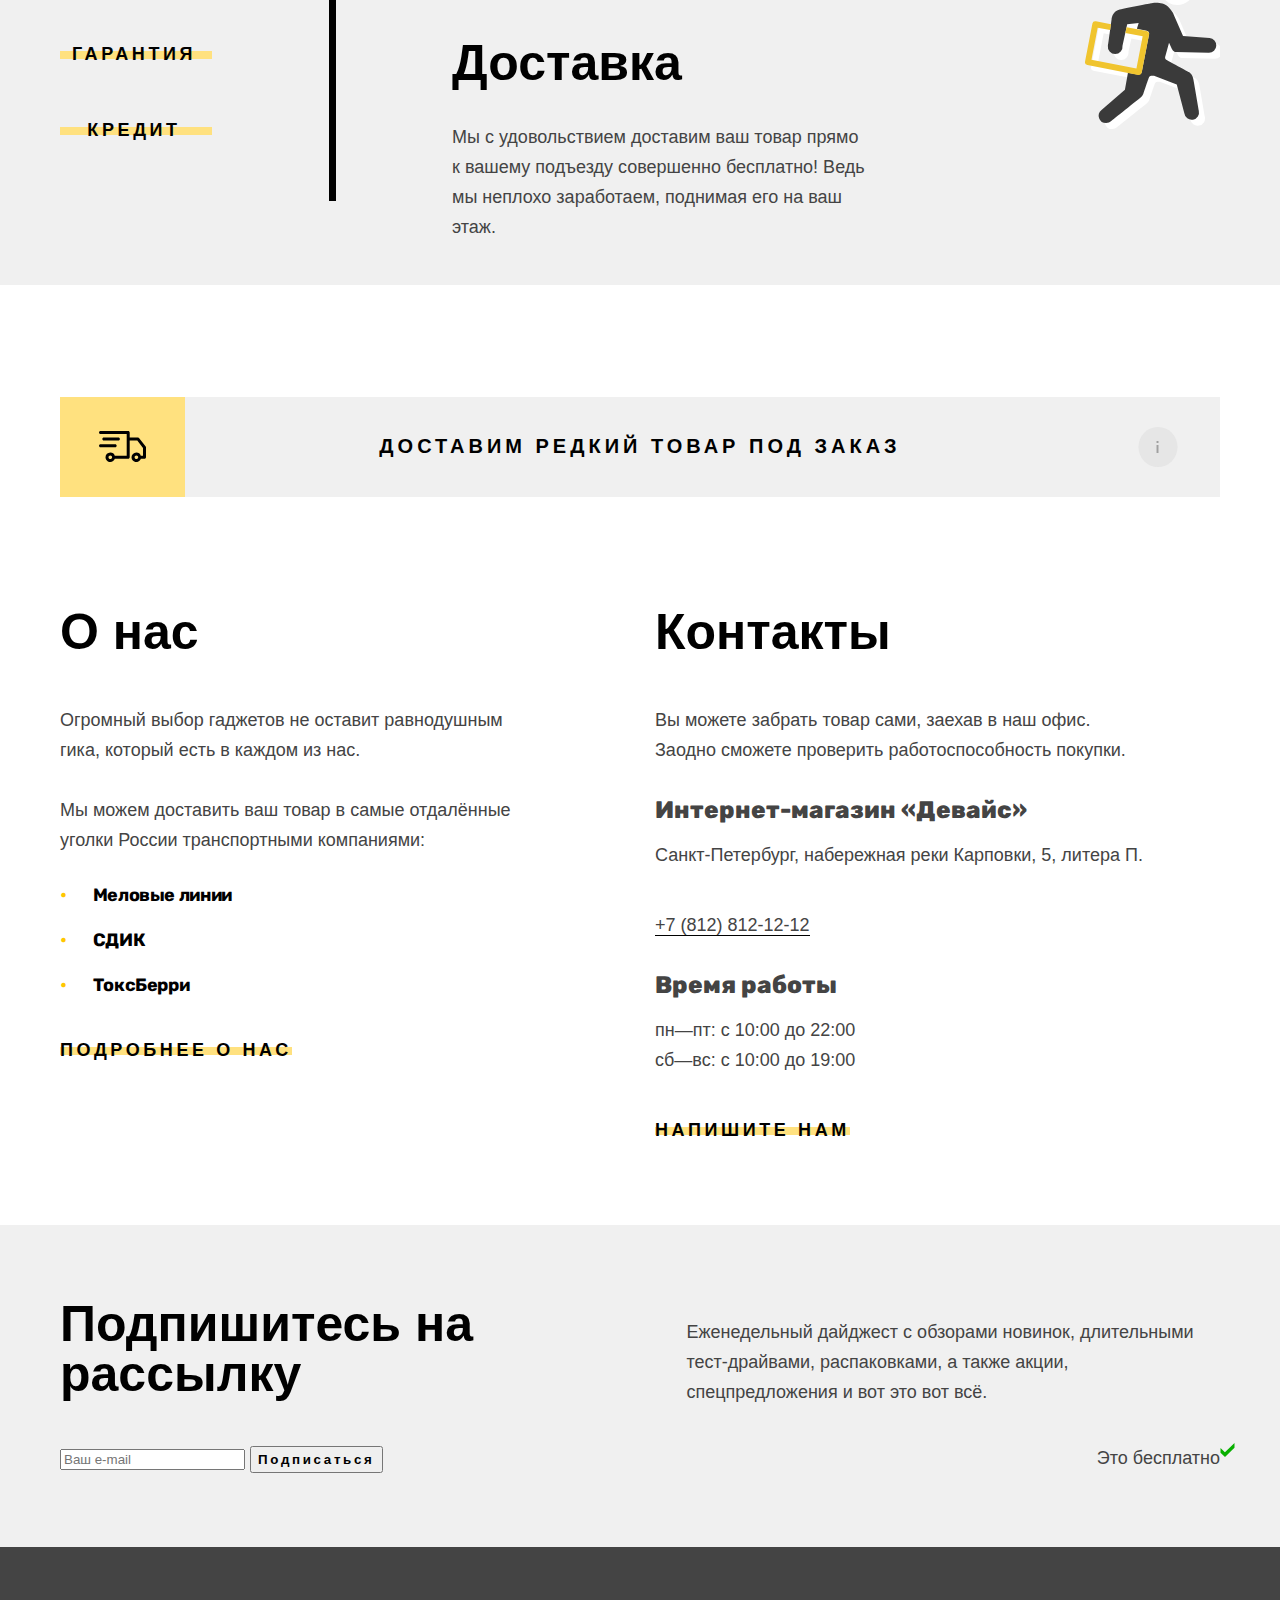
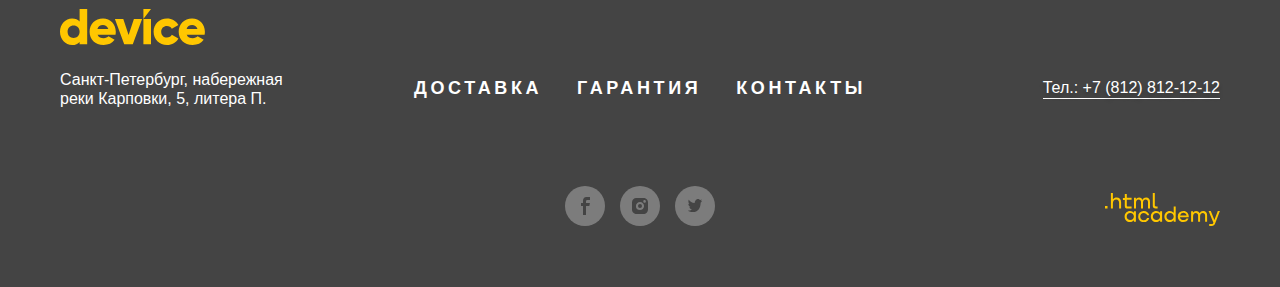
==== commit 67886ec7: "Внесла правки по комментариям" ====
--- a/index.html
+++ b/index.html
@@ -13,7 +13,7 @@
     <header class="header-index container">
         <div class="header-top">
             <div class="header-inner-container">
-                <a class="header-logo"><img src="./images/logo-header.svg" alt="Device" width="145" height="36"></a>
+                <a class="header-logo"><img src="./images/logo-header.svg" alt="Логотип интернет-магазина Device" width="145" height="36"></a>
                 <nav class="header-navigation">
                     <div class="header-top-nav">
                         <div class="header-top-nav-left">
@@ -23,18 +23,18 @@
                             </form>
                             <a class="header-login" href="#">Войти</a>
                         </div>
-                        <div class="header-top-nav-right">
-                            <a class="header-compare" href="#">Сравнить</a>
-                            <a class="header-basket" href="#">Корзина</a>
-                        </div>
+                        <ul class="header-top-nav-right">
+                            <li><a class="header-compare" href="#">Сравнить</a></li>
+                            <li><a class="header-basket" href="#">Корзина</a></li>
+                        </ul>
                     </div>
                     <div class="header-undertop">
                         <a class="dropdown" href="catalog.html">Каталог товаров</a>
-                        <div class="header-undertop-right">
-                            <a href="#">Доставка</a>
-                            <a href="#">Гарантия</a>
-                            <a href="#">Контакты</a>
-                        </div>
+                        <ul class="header-undertop-right">
+                            <li><a href="#">Доставка</a></li>
+                            <li><a href="#">Гарантия</a></li>
+                            <li><a href="#">Контакты</a></li>
+                        </ul>
                     </div>
                 </nav>
                 <h1 class="visually-hidden">Интернет-магазин Device</h1>
@@ -129,11 +129,11 @@
             <ul class="items">
                 <li class="item">
                     <div class="item-img item-1"></div>
-                    <a href="#">Виртуальная реальность</a>
+                    <a href="#">Виртуальная<br> реальность</a>
                 </li>
                 <li class="item">
                     <div class="item-img item-2"></div>
-                    <a href="#">Моноподы для селфи</a>
+                    <a href="#">Моноподы<br>для селфи</a>
                 </li>
                 <li class="item">
                     <div class="item-img item-3"></div>
@@ -181,10 +181,10 @@
         <section class="delivery-on-order container">
             <h2 class="visually-hidden">Доставка гаджетов под заказ от интернет-магазина Device</h2>
             <div class="delivery-on-order-inner">
-                <div class="delivery-on-order-left-icon"></div>
+                <div class="delivery-on-order-icon"></div>
                 <p>Доставим редкий товар под заказ</p>
-                <div class="delivery-on-order-right-icon">
-                    <img src="./images/icons/inform-icon.svg" alt="" width="40" height="40">
+                <div class="delivery-info-icon">
+                    <a class="delivery-info-link"><img src="./images/icons/inform-icon.svg" alt="" width="40" height="40"></a>
                 </div>
             </div>
         </section>
@@ -233,7 +233,7 @@
     <footer>
         <div class="footer-wrapper">
             <div class="footer-container container">
-                <a class="footer-logo"><img src="./images/logo-footer.svg" alt="интернет-магазин Device" width="144.9" height="36"></a>
+                <a class="footer-logo"><img src="./images/logo-footer.svg" alt="Лого интернет-магазина Device" width="145" height="36"></a>
                 <div class="footer-content">
                     <p>Санкт-Петербург, набережная реки Карповки, 5, литера П.</p>
                     <ul class="footer-nav">
@@ -254,7 +254,7 @@
                 class="visually-hidden">Twitter</span></a></li>
                     </ul>
                     <div class="footer-partner">
-                        <a href="https://htmlacademy.ru/"><img src="./images/logo-academy.svg" alt="html academy" width="115" height="33"></a>
+                        <a href="https://htmlacademy.ru/"><img src="./images/logo-academy.svg" alt="Логотип компании html academy" width="115" height="33"></a>
                     </div>
                 </div>
             </div>
--- a/styles/style.css
+++ b/styles/style.css
@@ -25,7 +25,7 @@
     font-family: "Raleway";
     font-style: normal;
     font-weight: 800;
-    src: url("fonts/raleway/raleway-800.woff2") format("woff2");
+    src: url("../fonts/fonts/raleway/raleway-800.woff2") format("woff2");
     font-display: swap;
 }
 
@@ -33,7 +33,7 @@
     font-family: "Rubik";
     font-style: normal;
     font-weight: 400;
-    src: url("fonts/rubik/rubik-400.woff2") format("woff2");
+    src: url("../fonts/fonts/rubik/rubik-400.woff2") format("woff2");
     font-display: swap;
 }
 
@@ -41,7 +41,7 @@
     font-family: "Rubik";
     font-style: normal;
     font-weight: 700;
-    src: url("fonts/rubik/rubik-700.woff2") format("woff2");
+    src: url("../fonts/rubik/rubik-700.woff2") format("woff2");
     font-display: swap;
 }
 
@@ -49,7 +49,7 @@
     font-family: "Rubik";
     font-style: normal;
     font-weight: 800;
-    src: url("fonts/rubik/rubik-800.woff2") format("woff2");
+    src: url("../fonts/rubik/rubik-800.woff2") format("woff2");
     font-display: swap;
 }
 
@@ -131,7 +131,7 @@
 /* Общее */
 
 .header-top {
-    height: 300px;
+    min-height: 300px;
     margin-top: 40px;
     background-color: var(--yellow);
     color: var(--black);
@@ -194,6 +194,7 @@
 } */
 
 .header-top-nav-right {
+    list-style: none;
     display: flex;
     align-items: center;
     justify-content: flex-end;
@@ -201,7 +202,7 @@
     width: 240px;
 }
 
-.header-top-nav-right a:not(:last-child) {
+.header-top-nav-right li:not(:last-child) {
     margin-right: 61px;
 }
 
@@ -241,15 +242,18 @@
 
 .dropdown {
     margin-right: auto;
+    display: flex;
+    align-items: center;
 }
 
 .header-undertop-right {
     width: 471px;
     display: flex;
     justify-content: flex-end;
-}
-
-.header-undertop-right a:not(:last-child) {
+    list-style: none;
+}
+
+.header-undertop-right li:not(:last-child) {
     margin-right: 50px;
 }
 
@@ -342,12 +346,15 @@
 
 .items {
     display: flex;
+    flex-wrap: wrap;
     margin: 0 auto;
     padding: 0;
+    list-style: none;
 }
 
 .item {
     list-style-type: none;
+    max-width: 160px;
 }
 
 .item:not(:last-child) {
@@ -477,7 +484,7 @@
     position: absolute;
     content: " ";
     top: 35%;
-    width: 152.73px;
+    width: 152px;
     height: 8px;
     background-color: var(--yellow);
     z-index: -1;
@@ -525,7 +532,7 @@
     letter-spacing: 0.2em;
 }
 
-.delivery-on-order-left-icon {
+.delivery-on-order-icon {
     width: 125px;
     height: 100px;
     background-color: var(--yellow);
@@ -535,7 +542,7 @@
     background-position: center;
 }
 
-.delivery-on-order-right-icon {
+.delivery-info-icon {
     width: 125px;
 }
 
@@ -544,6 +551,10 @@
     top: 50%;
     left: 50%;
     transform: translate(-50%, -50%);
+}
+
+.delivery-info-link {
+    cursor: pointer;
 }
 
 
@@ -876,6 +887,7 @@
 
 .breadcrumbs-item {
     list-style-type: none;
+    position: relative;
 }
 
 .breadcrumbs-item:not(:last-child) {
@@ -883,6 +895,9 @@
 }
 
 .breadcrumbs-item:not(:last-child)::after {
+    position: absolute;
+    left: calc(100% + 16px);
+    top: 30%;
     content: "";
     display: block;
     width: 4px;
@@ -983,13 +998,14 @@
 
 .product-image {
     width: 360px;
-    height: 380px;
+    min-height: 380px;
     margin-bottom: 32px;
     display: block;
 }
 
 .product-price {
     line-height: 21.33px;
+    font-weight: 400;
     color: var(--dark);
 }
 
